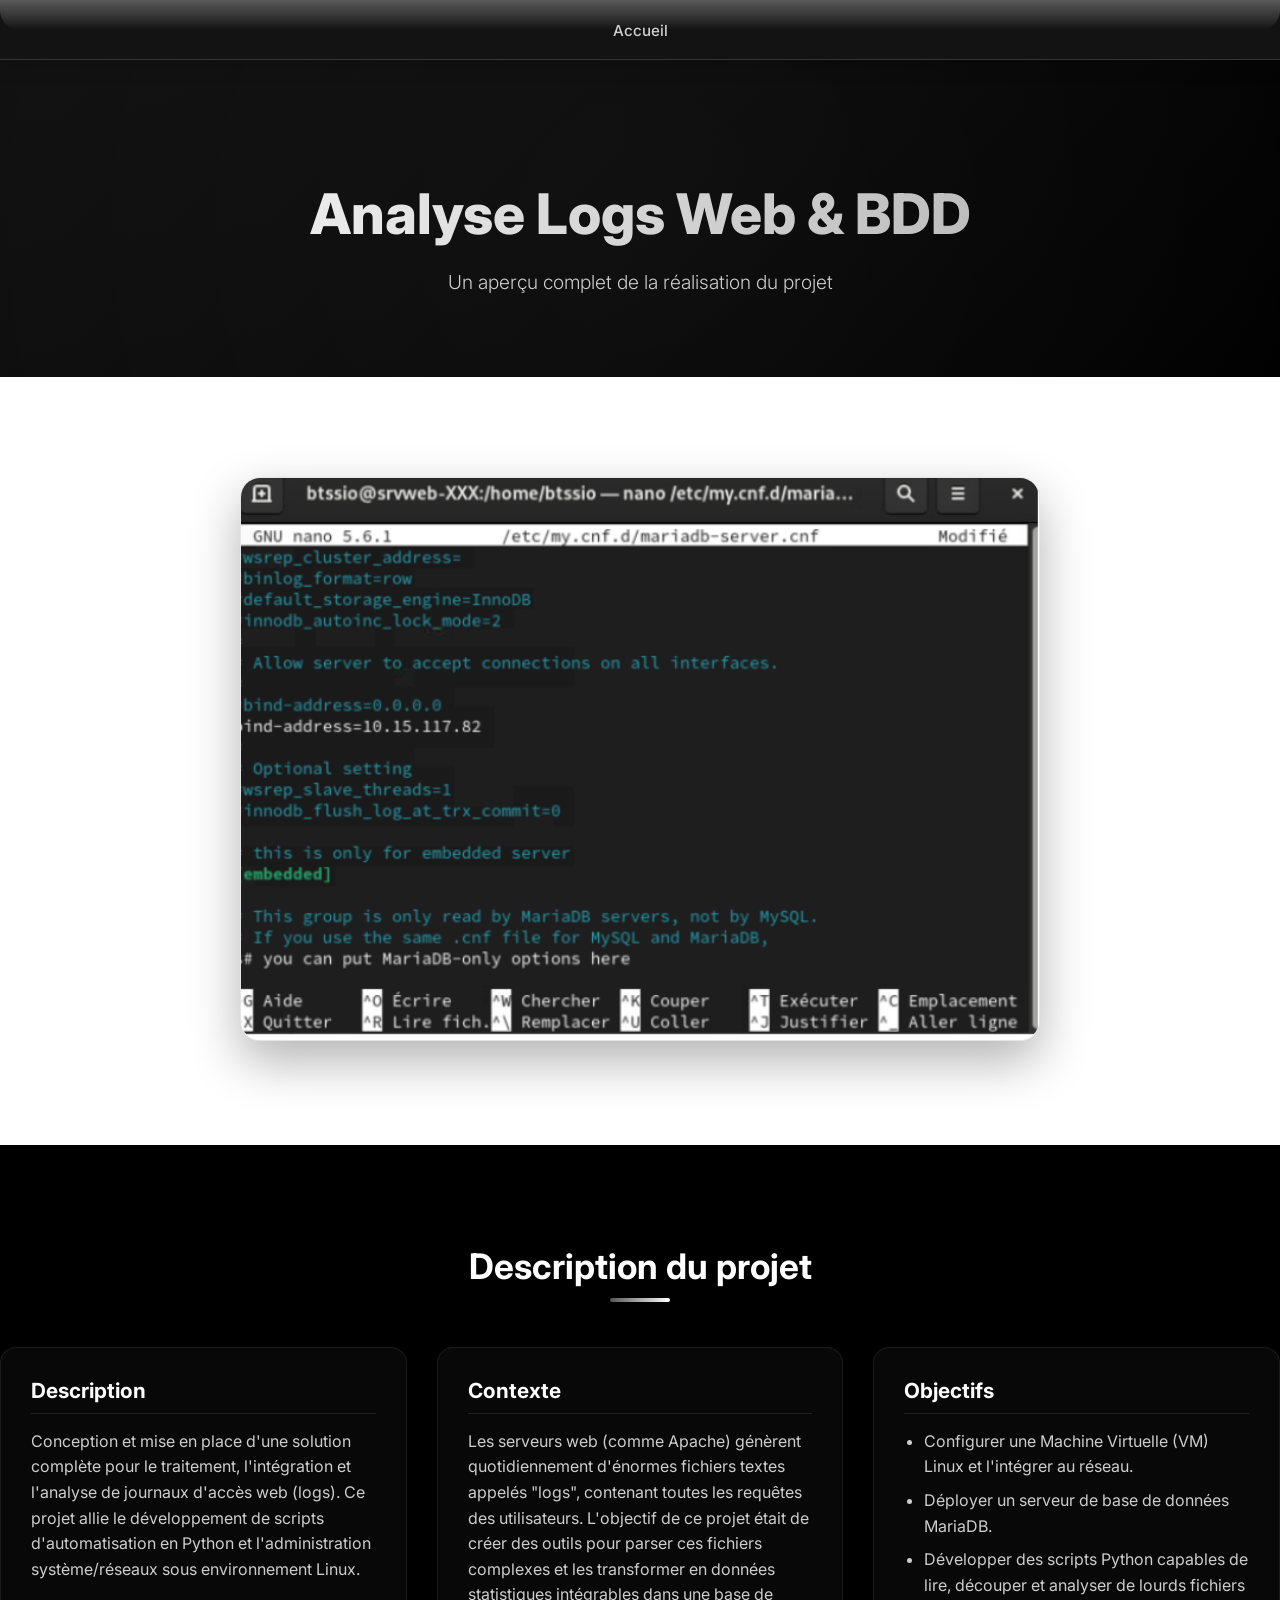
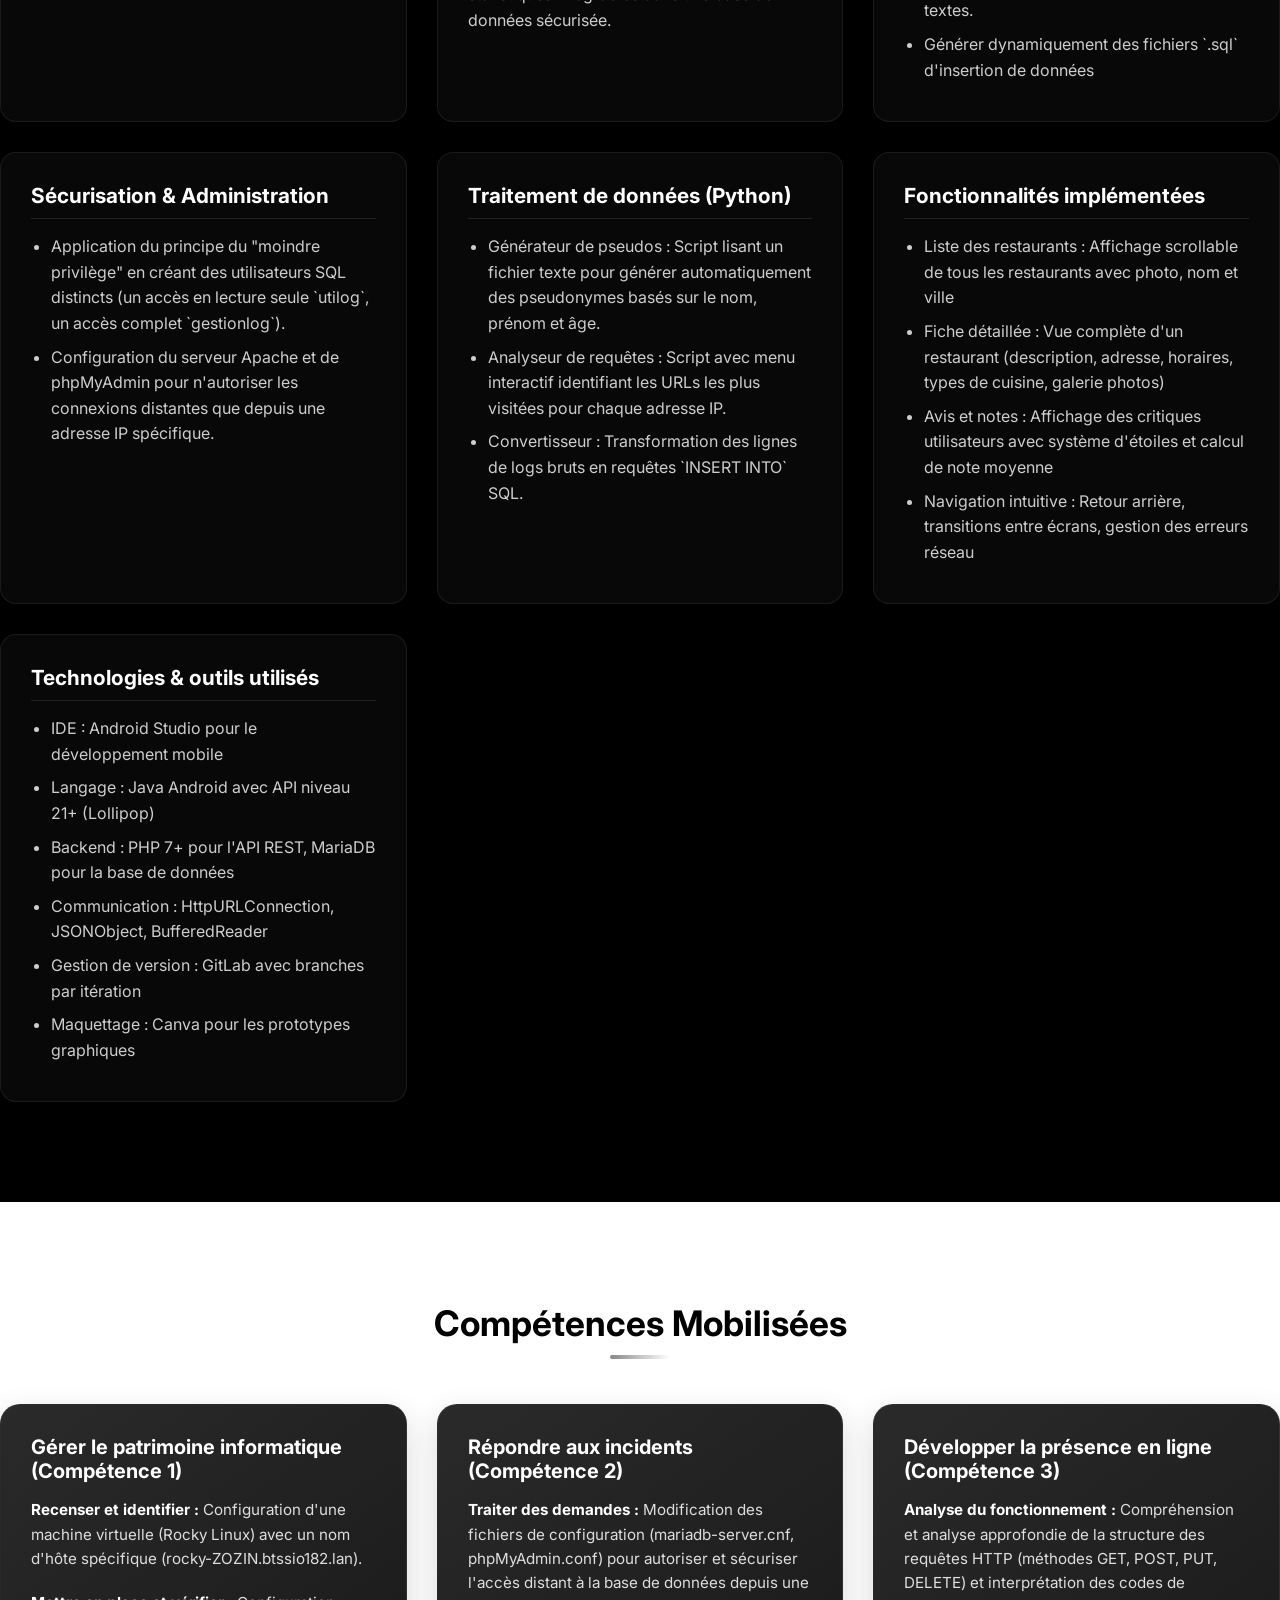
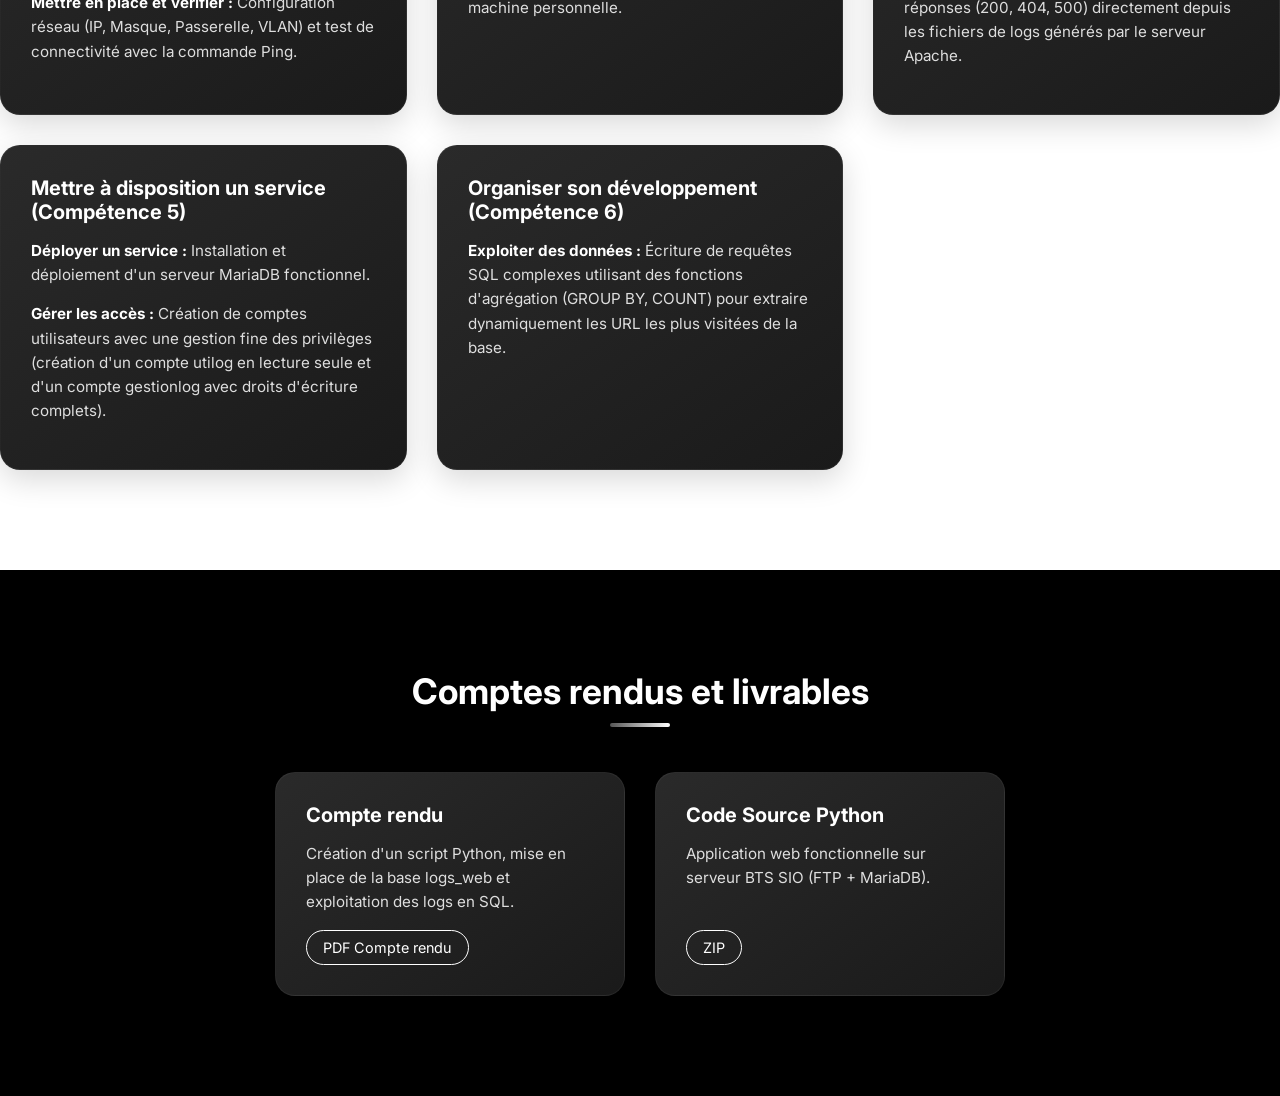
==== projets/projet1_logs.html @ 175b8114 "Mise a jour du site" ====
<!DOCTYPE html>
<html lang="fr">

<head>
  <meta charset="UTF-8" />
  <meta name="viewport" content="width=device-width, initial-scale=1.0" />
  <title>Détail du projet - Analyse Logs Web & BDD</title>
  <link rel="stylesheet" href="projet1_detail_style.css" />
</head>

<body>
  <nav>
    <div class="nav-glass-base"></div>
    <div class="nav-glass-tint"></div>
    <div class="nav-glass-shine"></div>
    <div class="nav-content">
      <ul class="nav-links">
        <li><a href="../main/index.html">Accueil</a></li>
      </ul>
      <button class="nav-toggle" id="nav-toggle">
        <span></span>
        <span></span>
        <span></span>
      </button>
    </div>
  </nav>

  <div class="nav-spacer"></div>

  <!-- Header Projet -->
  <header class="project-header text-center">
    <div class="boxed">
      <h1>Analyse Logs Web & BDD</h1>
      <p class="subtitle">Un aperçu complet de la réalisation du projet</p>
    </div>
  </header>

  <!-- Image du projet -->
  <div class="section">
    <div class="boxed text-center">
      <img src="../img/photo_projet_log.png" alt="Aperçu du projet" class="hero-image" />
    </div>
  </div>

  <!-- Description du projet -->
  <div class="section dark">
    <div class="boxed text-center">
      <h2 class="section-title">Description du projet</h2>

      <div class="grid-cards">

        <!-- Bloc : Contexte -->
        <div class="glass-card-dark">
          <h3>Description</h3>
          <p>
            Conception et mise en place d'une solution complète pour le traitement, l'intégration et l'analyse de
            journaux d'accès web (logs). Ce projet allie le développement de scripts d'automatisation en Python et
            l'administration système/réseaux sous environnement Linux.
          </p>
        </div>

        <div class="glass-card-dark">
          <h3>Contexte</h3>
          <p>
            Les serveurs web (comme Apache) génèrent quotidiennement d'énormes fichiers textes appelés "logs", contenant
            toutes les requêtes des utilisateurs. L'objectif de ce projet était de créer des outils pour parser ces
            fichiers complexes et les transformer en données statistiques intégrables dans une base de données
            sécurisée.
          </p>
        </div>

        <!-- Bloc : Objectifs -->
        <div class="glass-card-dark">
          <h3>Objectifs</h3>
          <ul>
            <li>Configurer une Machine Virtuelle (VM) Linux et l'intégrer au réseau.</li>
            <li>Déployer un serveur de base de données MariaDB.</li>
            <li>Développer des scripts Python capables de lire, découper et analyser de lourds fichiers textes.</li>
            <li>Générer dynamiquement des fichiers `.sql` d'insertion de données</li>
          </ul>
        </div>

        <!-- Bloc : Sécurité -->
        <div class="glass-card-dark">
          <h3>Sécurisation & Administration</h3>
          <ul>
            <li>Application du principe du "moindre privilège" en créant des utilisateurs SQL distincts (un accès en
              lecture seule `utilog`, un accès complet `gestionlog`).</li>
            <li>Configuration du serveur Apache et de phpMyAdmin pour n'autoriser les connexions distantes que depuis
              une adresse IP spécifique.</li>
          </ul>
        </div>

        <!-- Bloc : Python -->
        <div class="glass-card-dark">
          <h3>Traitement de données (Python)</h3>
          <ul>
            <li>Générateur de pseudos : Script lisant un fichier texte pour générer automatiquement des pseudonymes
              basés sur le nom, prénom et âge.</li>
            <li>Analyseur de requêtes : Script avec menu interactif identifiant les URLs les plus visitées pour chaque
              adresse IP.</li>
            <li>Convertisseur : Transformation des lignes de logs bruts en requêtes `INSERT INTO` SQL.</li>
          </ul>
        </div>

        <!-- Bloc : Fonctionnalités (from copy/paste of original) -->
        <div class="glass-card-dark">
          <h3>Fonctionnalités implémentées</h3>
          <ul>
            <li>Liste des restaurants : Affichage scrollable de tous les restaurants avec photo, nom et ville</li>
            <li>Fiche détaillée : Vue complète d'un restaurant (description, adresse, horaires, types de cuisine,
              galerie photos)</li>
            <li>Avis et notes : Affichage des critiques utilisateurs avec système d'étoiles et calcul de note moyenne
            </li>
            <li>Navigation intuitive : Retour arrière, transitions entre écrans, gestion des erreurs réseau</li>
          </ul>
        </div>

        <!-- Bloc : Technologies (from copy/paste of original) -->
        <div class="glass-card-dark">
          <h3>Technologies & outils utilisés</h3>
          <ul>
            <li>IDE : Android Studio pour le développement mobile</li>
            <li>Langage : Java Android avec API niveau 21+ (Lollipop)</li>
            <li>Backend : PHP 7+ pour l'API REST, MariaDB pour la base de données</li>
            <li>Communication : HttpURLConnection, JSONObject, BufferedReader</li>
            <li>Gestion de version : GitLab avec branches par itération</li>
            <li>Maquettage : Canva pour les prototypes graphiques</li>
          </ul>
        </div>

      </div>
    </div>
  </div>

  <!-- Compétences mobilisées -->
  <div class="section">
    <div class="boxed text-center">
      <h2 class="section-title">Compétences Mobilisées</h2>

      <div class="grid-cards">
        <div class="premium-card-dark text-left">
          <h3>Gérer le patrimoine informatique (Compétence 1)</h3>
          <p>
            <b>Recenser et identifier :</b> Configuration d'une machine virtuelle (Rocky Linux) avec un nom
            d'hôte spécifique (rocky-ZOZIN.btssio182.lan).
          </p>
          <p>
            <b>Mettre en place et vérifier :</b> Configuration réseau (IP, Masque, Passerelle, VLAN)
            et test de connectivité avec la commande Ping.
          </p>
        </div>

        <div class="premium-card-dark text-left">
          <h3>Répondre aux incidents (Compétence 2)</h3>
          <p>
            <b>Traiter des demandes :</b> Modification des fichiers de configuration
            (mariadb-server.cnf, phpMyAdmin.conf) pour autoriser et sécuriser l'accès distant à la base de données
            depuis une machine personnelle.
          </p>
        </div>

        <div class="premium-card-dark text-left">
          <h3>Développer la présence en ligne (Compétence 3)</h3>
          <p>
            <b>Analyse du fonctionnement :</b> Compréhension et analyse approfondie de la structure des requêtes HTTP
            (méthodes GET, POST, PUT, DELETE) et interprétation des codes de réponses (200, 404, 500) directement depuis
            les fichiers de logs générés par le serveur Apache.
          </p>
        </div>

        <div class="premium-card-dark text-left">
          <h3>Mettre à disposition un service (Compétence 5)</h3>
          <p>
            <b>Déployer un service :</b> Installation et déploiement d'un serveur MariaDB fonctionnel.
          </p>
          <p>
            <b>Gérer les accès :</b> Création de comptes utilisateurs avec une gestion fine des privilèges (création d'un
            compte utilog en lecture seule et d'un compte gestionlog avec droits d'écriture complets).
          </p>
        </div>

        <div class="premium-card-dark text-left">
          <h3>Organiser son développement (Compétence 6)</h3>
          <p>
            <b>Exploiter des données :</b> Écriture de requêtes SQL complexes utilisant des fonctions d'agrégation (GROUP BY,
            COUNT) pour extraire dynamiquement les URL les plus visitées de la base.
          </p>
        </div>

      </div>
    </div>
  </div>

  <!-- Comptes rendus et livrables -->
  <div class="section dark">
    <div class="boxed text-center">
      <h2 class="section-title">Comptes rendus et livrables</h2>

      <div class="flex-center">

        <div class="premium-card-dark text-left w-card">
          <h3>Compte rendu</h3>
          <p>Création d'un script Python, mise en place de la base logs_web et exploitation des logs en SQL.</p>
          <a href="../docs/Projet_Python_1SIO_janvier_2025.pdf" class="btn-projet">PDF Compte rendu</a>
        </div>

        <div class="premium-card-dark text-left w-card">
          <h3>Code Source Python</h3>
          <p>Application web fonctionnelle sur serveur BTS SIO (FTP + MariaDB).</p>
          <a href="../docs/generate_sql_insert.py" class="btn-projet">ZIP</a>
        </div>

      </div>
    </div>
  </div>

  <script>
    // Navigation toggle functionality
    document.getElementById('nav-toggle').addEventListener('click', function() {
      this.classList.toggle('active');
      document.querySelector('.nav-links').classList.toggle('active');
    });
  </script>
</body>

</html>
---- projets/projet1_detail_style.css ----
@import url('https://fonts.googleapis.com/css2?family=Inter:wght@100..900&display=swap');

/* Reset global */
* {
  margin: 0;
  padding: 0;
  box-sizing: border-box;
}
html {
  scroll-behavior: smooth;
}

body {
  font-family: "Inter", sans-serif;
  font-size: 16px;
}



/* Hiérarchie des tailles de texte */
h1 {
  color: #fff;
  font-size: 3rem;      /* titre principal (slider) */
}

h2 {
  font-size: 2rem;      /* titres de sections */
  margin-bottom: 60px;
}

p {
  font-size: 1rem;      /* texte normal */
  line-height: 1.5em;
}



/* --- SECTIONS GÉNÉRALES --- */

.section {
  padding: 100px 0;
}

.boxed {
  max-width: 1280px;
  margin-inline: auto;
}

.flex {
  display: flex;
}

.dark {
  background-color: black;
  color: #fff;
}



.text-center {
  text-align: center;
}

.space-between {
  justify-content: space-between;
}

.gap20 {
  gap: 20px;
  margin-top: 20px;
}



/* --- NAVBAR GLASS --- */

/* SVG Filter for Liquid Effect */
svg {
  position: absolute;
  width: 0;
  height: 0;
}

/* Navigation Bar Container */
nav {
  position: fixed;
  top: 0;
  left: 0;
  right: 0;
  z-index: 1000;
  padding: 0 20px;
  display: flex;
  align-items: center;
  justify-content: space-between;
  height: 60px;
  box-shadow: 0 4px 20px rgba(0, 0, 0, 0.2);
}

/* bande sous la navbar pour ne pas mordre sur l'image */
.nav-spacer {
  height: 60px;
  width: 100%;
  background: #000000;
}

/* Glass Effect Base Layer */
.nav-glass-base {
  position: absolute;
  top: 0;
  left: 0;
  right: 0;
  bottom: 0;
  background: rgba(255, 255, 255, 0.1);
  backdrop-filter: blur(10px);
  -webkit-backdrop-filter: blur(10px);
  border-bottom: 1px solid rgba(255, 255, 255, 0.2);
}

/* Glass Tint Layer */
.nav-glass-tint {
  position: absolute;
  top: 0;
  left: 0;
  right: 0;
  bottom: 0;
  background: rgba(0, 0, 0, 0.25);
  pointer-events: none;
}

/* Shine Layer */
.nav-glass-shine {
  position: absolute;
  top: 0;
  left: 0;
  right: 0;
  height: 50%;
  background: linear-gradient(180deg, rgba(255, 255, 255, 0.3) 0%, transparent 100%);
  pointer-events: none;
  border-radius: 0 0 20px 20px;
}

/* Navigation Content Container */
.nav-content {
  position: relative;
  z-index: 10;
  display: flex;
  align-items: center;
  justify-content: center;
  width: 100%;
  max-width: 1200px;
  margin: 0 auto;
}

/* Navigation Links */
.nav-links {
  display: flex;
  gap: 30px;
  list-style: none;
  align-items: center;
  height: 100%;
}

.nav-links a {
  color: rgba(255, 255, 255, 0.8);
  text-decoration: none;
  font-size: 0.95rem;
  font-weight: 500;
  transition: all 0.3s ease;
  position: relative;
  padding: 8px 0;
  display: flex;
  align-items: center;
  height: 60px;
}

.nav-links a::after {
  content: '';
  position: absolute;
  bottom: 0;
  left: 0;
  width: 0;
  height: 2px;
  background: #fff;
  transition: width 0.3s ease;
}

.nav-links a:hover {
  color: #fff;
}

.nav-links a:hover::after {
  width: 100%;
}

/* Toggle Button */
.nav-toggle {
  display: none;
  flex-direction: column;
  gap: 5px;
  background: none;
  border: none;
  cursor: pointer;
  z-index: 20;
}

.nav-toggle span {
  width: 25px;
  height: 2px;
  background: #fff;
  border-radius: 2px;
  transition: all 0.3s ease;
}

.nav-toggle.active span:nth-child(1) {
  transform: rotate(45deg) translate(10px, 10px);
}

.nav-toggle.active span:nth-child(2) {
  opacity: 0;
}

.nav-toggle.active span:nth-child(3) {
  transform: rotate(-45deg) translate(7px, -7px);
}

/* --- RESPONSIVE --- */

@media (max-width: 768px) {
  .nav-links {
    position: fixed;
    left: 0;
    top: 60px;
    width: 100%;
    flex-direction: column;
    gap: 0;
    background: rgba(0, 0, 0, 0.95);
    backdrop-filter: blur(10px);
    max-height: 0;
    overflow: hidden;
    transition: max-height 0.3s ease;
    padding: 0;
  }

  .nav-links.active {
    max-height: 400px;
    padding: 20px 0;
  }

  .nav-links a {
    justify-content: center;
    padding: 15px 20px;
    border-bottom: 1px solid rgba(255, 255, 255, 0.1);
  }

  .nav-toggle {
    display: flex;
  }

  .slider {
    height: 70vh;
  }

  h1 {
    font-size: 2.2rem;
  }

  .flex {
    flex-direction: column;
  }

  .w40,
  .w60,
  .w25 {
    width: 100%;
  }
}


/* --- PROJETS --- */

.btn-projet {
display: inline-block;
align-self: flex-start;
padding: 8px 16px;
border-radius: 999px;
border: 1px solid #fff;
color: #fff;
text-decoration: none;
font-size: 0.9rem;
transition: all 0.3s ease;
}

.btn-projet:hover {
background-color: #fff;
color: #000;
transform: translateY(-2px);
}



/* --- AMÉLIORATIONS VISUELLES PREMIUM --- */

.project-header {
  padding: 120px 20px 80px;
  background: linear-gradient(135deg, #111 0%, #000 100%);
  position: relative;
  overflow: hidden;
  color: #fff;
}
.project-header::before {
  content: '';
  position: absolute;
  top: -50%; left: -50%; width: 200%; height: 200%;
  background: radial-gradient(circle at center, rgba(255,255,255,0.03) 0%, transparent 60%);
  z-index: 0;
}
.project-header .boxed {
  position: relative;
  z-index: 1;
}
.project-header h1 {
  font-size: 3.5rem;
  font-weight: 800;
  background: linear-gradient(to right, #fff, #aaa);
  -webkit-background-clip: text;
  background-clip: text;
  -webkit-text-fill-color: transparent;
  margin-bottom: 20px;
}
.project-header .subtitle {
  font-size: 1.2rem;
  color: #ccc;
  font-weight: 300;
}

.hero-image {
  width: 100%;
  max-width: 800px;
  border-radius: 20px;
  box-shadow: 0 20px 50px rgba(0,0,0,0.3);
  transition: transform 0.5s ease;
  border: 1px solid rgba(0,0,0,0.1);
}
.dark .hero-image {
  border-color: rgba(255,255,255,0.1);
}
.hero-image:hover {
  transform: scale(1.02);
}

.grid-cards {
  display: grid;
  grid-template-columns: repeat(auto-fit, minmax(300px, 1fr));
  gap: 30px;
  margin-top: 40px;
}

.flex-center {
  display: flex;
  flex-wrap: wrap;
  justify-content: center;
  gap: 30px;
  margin-top: 40px;
}

.text-left {
  text-align: left;
}

.w-card {
  width: 100%;
  max-width: 350px;
}

.glass-card-dark {
  background: rgba(255, 255, 255, 0.03);
  border: 1px solid rgba(255, 255, 255, 0.08);
  border-radius: 16px;
  padding: 30px;
  box-shadow: 0 4px 30px rgba(0, 0, 0, 0.1);
  backdrop-filter: blur(10px);
  -webkit-backdrop-filter: blur(10px);
  transition: transform 0.3s ease, border-color 0.3s ease, box-shadow 0.3s ease;
  text-align: left;
}
.glass-card-dark h3 {
  color: #fff;
  font-size: 1.3rem;
  margin-bottom: 15px;
  border-bottom: 1px solid rgba(255, 255, 255, 0.1);
  padding-bottom: 10px;
}
.glass-card-dark p, .glass-card-dark li {
  color: rgba(255, 255, 255, 0.8);
  font-size: 1rem;
  line-height: 1.6;
}
.glass-card-dark ul {
  padding-left: 20px;
  margin-top: 10px;
}
.glass-card-dark li {
  margin-bottom: 8px;
}
.glass-card-dark:hover {
  transform: translateY(-5px);
  border-color: rgba(255, 255, 255, 0.2);
  box-shadow: 0 10px 40px rgba(0, 0, 0, 0.3);
}

.premium-card-dark {
  background: linear-gradient(145deg, #2a2a2a, #1a1a1a);
  color: #fff;
  border-radius: 20px;
  padding: 30px;
  box-shadow: 0 10px 30px rgba(0,0,0,0.15);
  border: 1px solid rgba(255,255,255,0.05);
  transition: transform 0.3s ease, box-shadow 0.3s ease;
  display: flex;
  flex-direction: column;
}
.premium-card-dark h3 {
  font-size: 1.25rem;
  margin-bottom: 15px;
  color: #fff;
}
.premium-card-dark p {
  color: rgba(255,255,255,0.85);
  font-size: 0.95rem;
  line-height: 1.6;
  margin-bottom: 15px;
  flex-grow: 1;
}
.premium-card-dark b {
  color: #fff;
}
.premium-card-dark:hover {
  transform: translateY(-8px);
  box-shadow: 0 15px 40px rgba(0,0,0,0.25);
  border-color: rgba(255,255,255,0.1);
}

.section-title {
  font-size: 2.2rem;
  font-weight: 700;
  margin-bottom: 20px;
  position: relative;
  display: inline-block;
}
.section-title::after {
  content: '';
  position: absolute;
  bottom: -15px;
  left: 50%;
  transform: translateX(-50%);
  width: 60px;
  height: 4px;
  background: linear-gradient(90deg, #888, #fff);
  border-radius: 2px;
}
.dark .section-title::after {
  background: linear-gradient(90deg, #555, #fff);
}

/* Fix media query for smaller screens */
@media (max-width: 768px) {
  .project-header h1 {
    font-size: 2.2rem;
  }
}
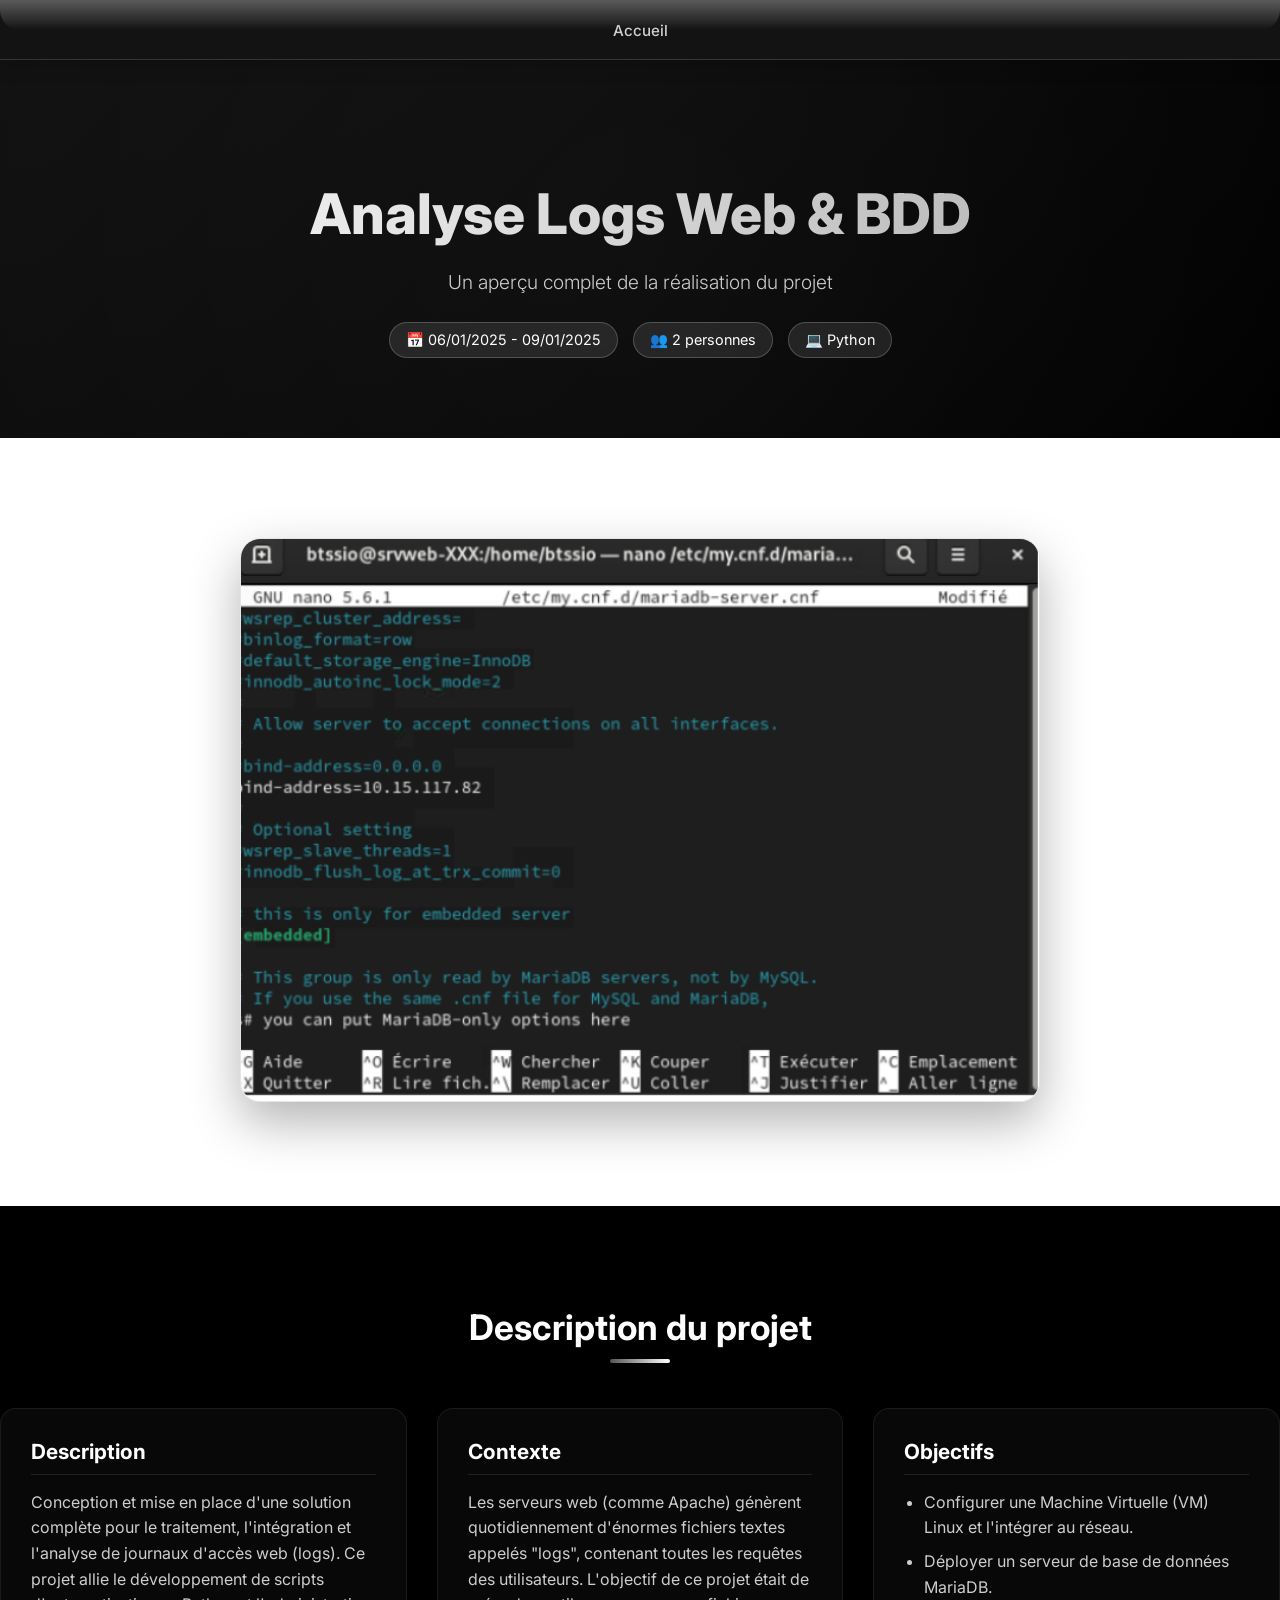
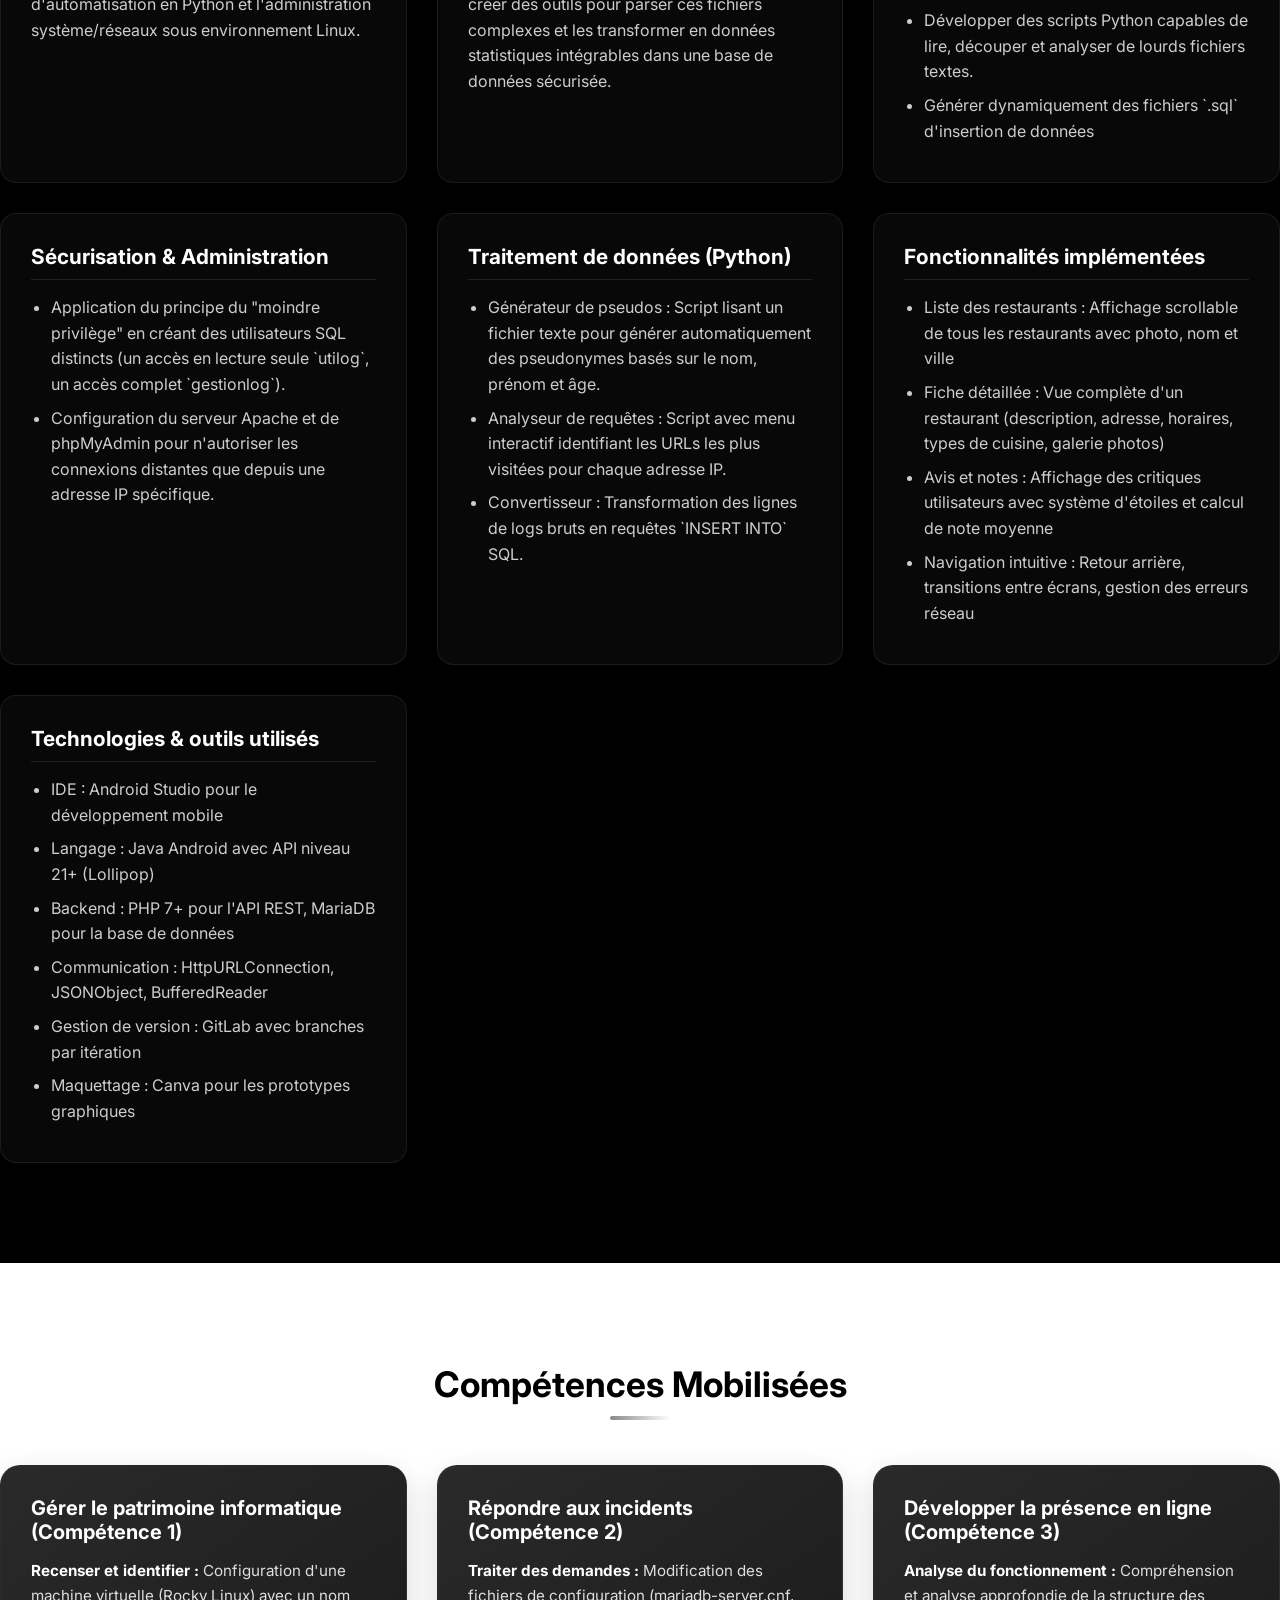
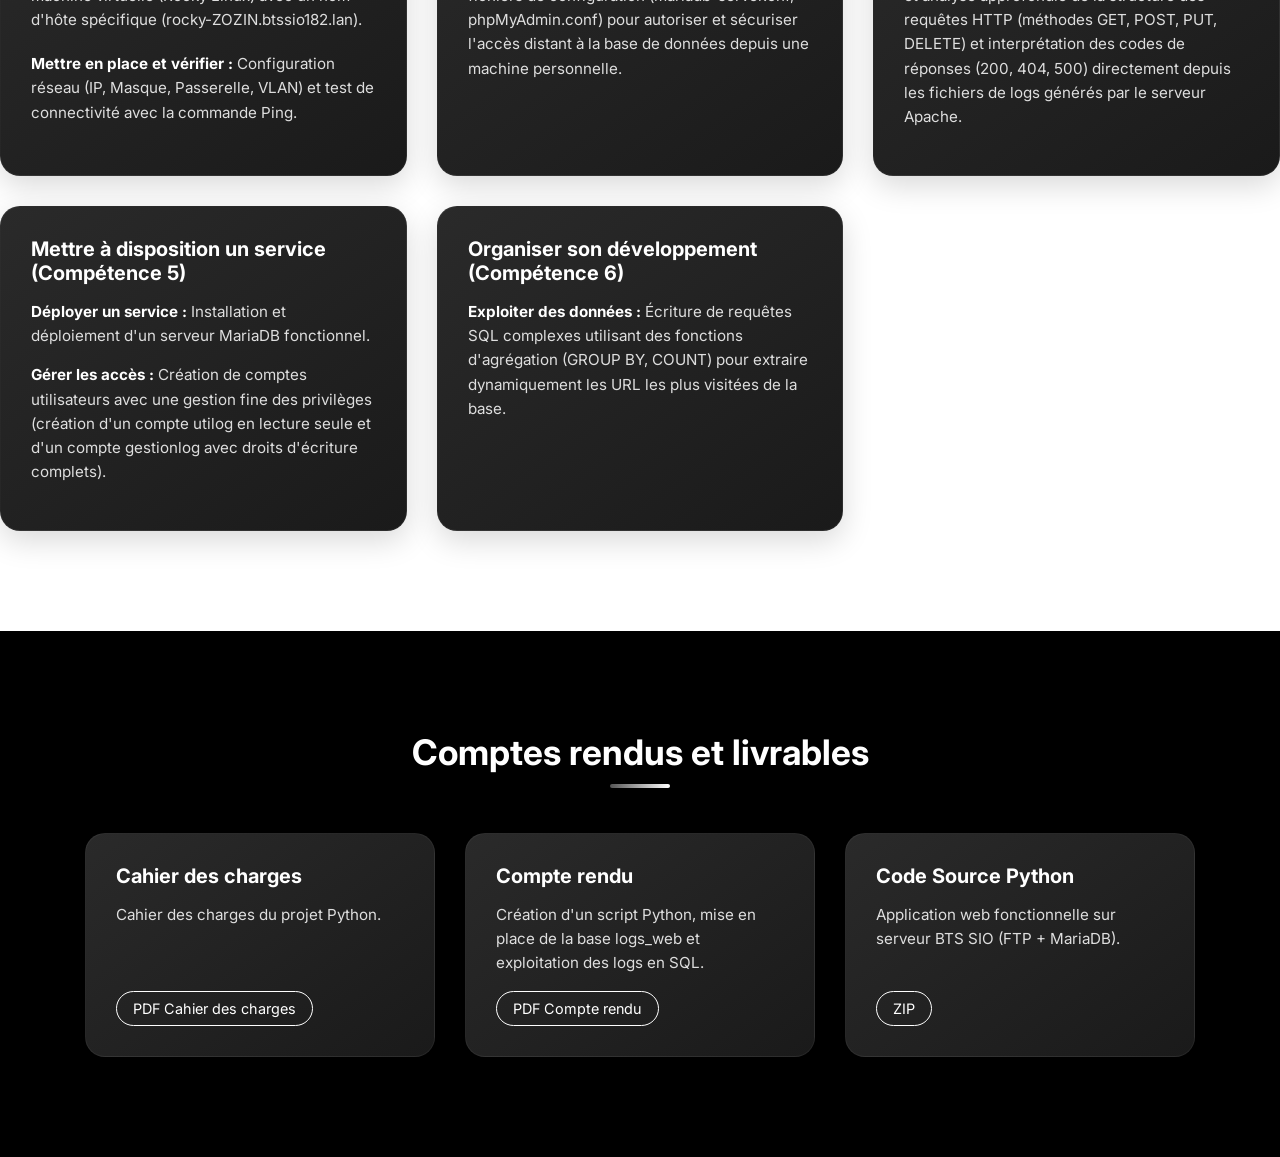
==== commit 797c76a3: "Nouvelle version" ====
--- a/projets/projet1_logs.html
+++ b/projets/projet1_logs.html
@@ -32,6 +32,11 @@
     <div class="boxed">
       <h1>Analyse Logs Web & BDD</h1>
       <p class="subtitle">Un aperçu complet de la réalisation du projet</p>
+      <div class="project-badges">
+        <span class="badge">📅 06/01/2025 - 09/01/2025</span>
+        <span class="badge">👥 2 personnes</span>
+        <span class="badge">💻 Python</span>
+      </div>
     </div>
   </header>
 
@@ -175,7 +180,8 @@
             <b>Déployer un service :</b> Installation et déploiement d'un serveur MariaDB fonctionnel.
           </p>
           <p>
-            <b>Gérer les accès :</b> Création de comptes utilisateurs avec une gestion fine des privilèges (création d'un
+            <b>Gérer les accès :</b> Création de comptes utilisateurs avec une gestion fine des privilèges (création
+            d'un
             compte utilog en lecture seule et d'un compte gestionlog avec droits d'écriture complets).
           </p>
         </div>
@@ -183,7 +189,8 @@
         <div class="premium-card-dark text-left">
           <h3>Organiser son développement (Compétence 6)</h3>
           <p>
-            <b>Exploiter des données :</b> Écriture de requêtes SQL complexes utilisant des fonctions d'agrégation (GROUP BY,
+            <b>Exploiter des données :</b> Écriture de requêtes SQL complexes utilisant des fonctions d'agrégation
+            (GROUP BY,
             COUNT) pour extraire dynamiquement les URL les plus visitées de la base.
           </p>
         </div>
@@ -198,6 +205,12 @@
       <h2 class="section-title">Comptes rendus et livrables</h2>
 
       <div class="flex-center">
+
+        <div class="premium-card-dark text-left w-card">
+          <h3>Cahier des charges</h3>
+          <p>Cahier des charges du projet Python.</p>
+          <a href="../docs/projet_python_analyse_logs_v5.pdf" class="btn-projet">PDF Cahier des charges</a>
+        </div>
 
         <div class="premium-card-dark text-left w-card">
           <h3>Compte rendu</h3>
@@ -217,7 +230,7 @@
 
   <script>
     // Navigation toggle functionality
-    document.getElementById('nav-toggle').addEventListener('click', function() {
+    document.getElementById('nav-toggle').addEventListener('click', function () {
       this.classList.toggle('active');
       document.querySelector('.nav-links').classList.toggle('active');
     });
--- a/projets/projet1_detail_style.css
+++ b/projets/projet1_detail_style.css
@@ -333,6 +333,34 @@
   font-weight: 300;
 }
 
+.project-badges {
+  display: flex;
+  justify-content: center;
+  gap: 15px;
+  margin-top: 25px;
+  flex-wrap: wrap;
+}
+
+.badge {
+  display: inline-flex;
+  align-items: center;
+  gap: 8px;
+  background: rgba(255, 255, 255, 0.1);
+  border: 1px solid rgba(255, 255, 255, 0.2);
+  padding: 8px 16px;
+  border-radius: 50px;
+  font-size: 0.9rem;
+  color: #fff;
+  backdrop-filter: blur(5px);
+  -webkit-backdrop-filter: blur(5px);
+  transition: transform 0.3s ease, background 0.3s ease;
+}
+
+.badge:hover {
+  transform: translateY(-2px);
+  background: rgba(255, 255, 255, 0.15);
+}
+
 .hero-image {
   width: 100%;
   max-width: 800px;
